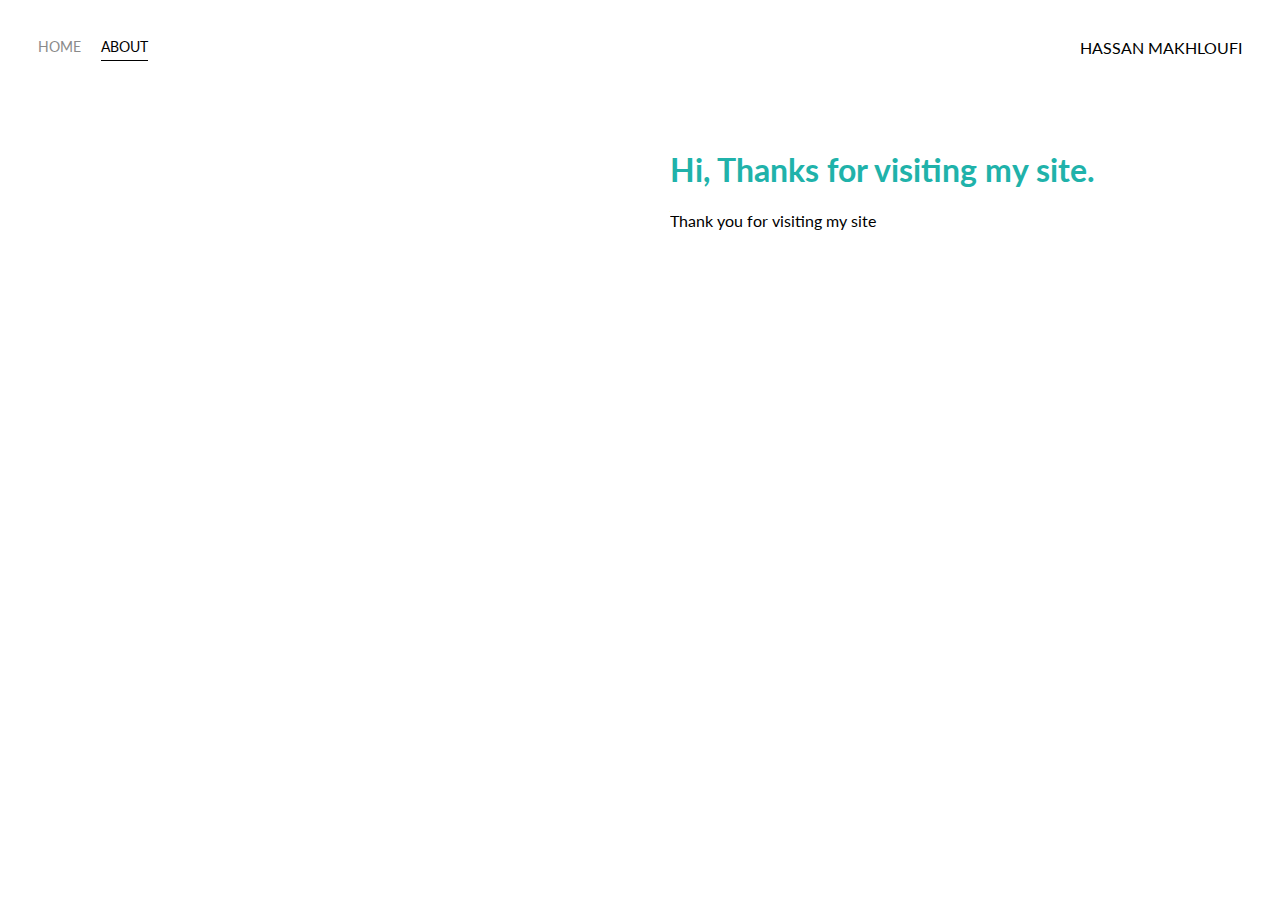
==== about.html @ 5e08dce8 "I added index.html about.html and styles.css" ====
<!DOCTYPE html>
<html lang="en">
  <head>
    <meta charset="UTF-8" />
    <title>About</title>
    <link href="https://fonts.googleapis.com/css2?family=Lato:wght@300&display=swap" rel="stylesheet">    <link rel="stylesheet" href="styles.css" />
  </head>
  <body>
    <div class="container">
      <div class="nav-wrapper">
        <div class="left-side">
          <div class="nav-link-wrapper">
            <a href="index.html">Home</a>
          </div>

          <div class="nav-link-wrapper active-nav-link">
            <a href="about.html">About</a>
          </div>
        </div>

        <div class="right-side">
          <div class="brand">
            <div>HASSAN MAKHLOUFI</div>
          </div>
        </div>
      </div>
      <div class="content-wrapper">
        <div class="two-column-wrapper">
          <div class="profile-img-wrapper">
            <img src="images/profile.jpg" alt="">
          </div>
          <div class="profile-content-wrapper">
            <h1>Hi, Thanks for visiting my site.</h1>
            <p>Thank you for visiting my site</p>
          </div>
        </div>
      </div>
      </div>
    </div>
  </body>
</html>
---- styles.css ----
/*@import url('https://fonts.googleapis.com/css2?family=Lato:wght@700&display=swap');*/


/* Master Styles */

body {
    margin: 0px;
    font-family: 'Lato', sans-serif;
  }
  
  .container {
    display: grid;
    grid-template-columns: 1fr;
  }
  
  /* Nav Styles */
  .nav-wrapper {
    display: flex;
    justify-content: space-between;
    padding: 38px;
  }
  
  .left-side {
    display: flex;
  }
  
  .nav-wrapper > .left-side > div {
    margin-right: 20px;
    font-size: 0.9em;
    text-transform: uppercase;
  }
  
  .nav-link-wrapper {
    height: 22px;
    border-bottom: 1px solid transparent;
    transition: border-bottom 0.5s;
  }
  
  .nav-link-wrapper a {
    color: #8a8a8a;
    text-decoration: none;
    transition: color 0.5s;
  }
  
  .nav-link-wrapper:hover {
    border-bottom: 1px solid black;
  }
  
  .nav-link-wrapper a:hover {
    color: black;
  }
  
  .active-nav-link {
    border-bottom: 1px solid black;
  }
  
  .active-nav-link a {
    color: black !important;
  }
  
  
  /* Portfolio Styles */
  
  .portfolio-items-wrapper {
    display: grid;
    grid-template-columns: 1fr 1fr 1fr;
  }
  
  .portfolio-item-wrapper {
    position: relative;
  }
  
  .portfolio-img-background {
    height: 350px;
    width: 100%;
    background-size: cover;
    background-position: center;
    background-repeat: no-repeat;
  }
  
  .img-text-wrapper {
    position: absolute;
    top: 0;
    display: flex;
    flex-direction: column;
    justify-content: center;
    align-items: center;
    height: 100%;
    text-align: center;
    padding-left: 100px;
    padding-right: 100px;
  }
  
  .logo-wrapper img {
    width: 50%;
    margin-bottom: 20px;
  }
  
  .img-text-wrapper .subtitles {
    transition: 1s;
    font-weight: 600;
    color: transparent;
  }
  
  .img-text-wrapper:hover .subtitles {
    font-weight: 600;
    color: lightgreen;
  }
  
  .img-darken {
    transition: 1s;
    filter: brightness(10%);
  }
  
  
  /* About page styles */
  .two-column-wrapper {
    display: grid;
    grid-template-columns: 1fr 1fr;
  }
  
  
  .profile-img-wrapper img {
    width: 100%;
  }
  
  .profile-content-wrapper {
    padding: 30px;
  }
  
  .profile-content-wrapper h1 {
    color: lightseagreen;
  }
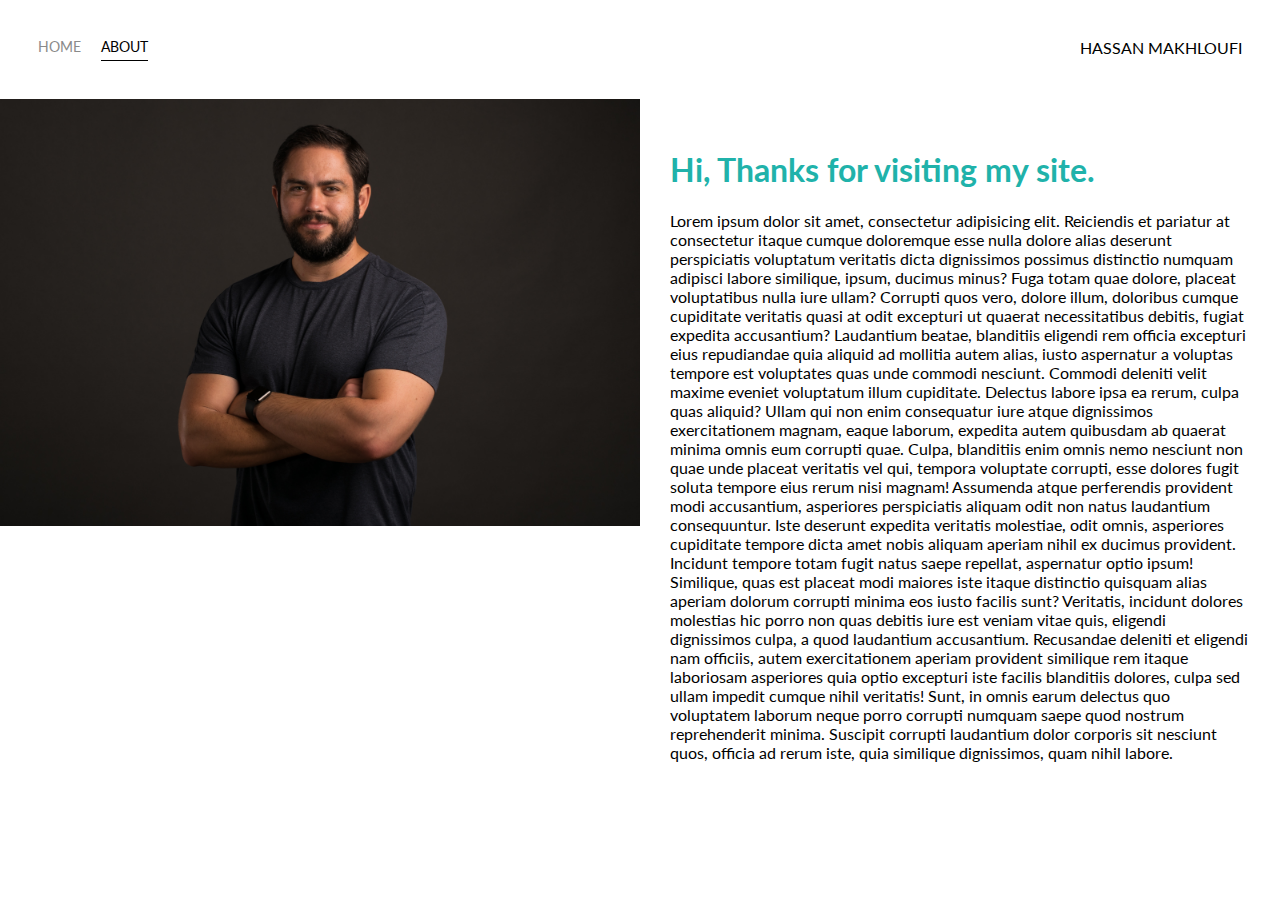
==== commit ea340caf: "I added lorem ipsum to about.html" ====
--- a/about.html
+++ b/about.html
@@ -31,7 +31,7 @@
           </div>
           <div class="profile-content-wrapper">
             <h1>Hi, Thanks for visiting my site.</h1>
-            <p>Thank you for visiting my site</p>
+            <p>Lorem ipsum dolor sit amet, consectetur adipisicing elit. Reiciendis et pariatur at consectetur itaque cumque doloremque esse nulla dolore alias deserunt perspiciatis voluptatum veritatis dicta dignissimos possimus distinctio numquam adipisci labore similique, ipsum, ducimus minus? Fuga totam quae dolore, placeat voluptatibus nulla iure ullam? Corrupti quos vero, dolore illum, doloribus cumque cupiditate veritatis quasi at odit excepturi ut quaerat necessitatibus debitis, fugiat expedita accusantium? Laudantium beatae, blanditiis eligendi rem officia excepturi eius repudiandae quia aliquid ad mollitia autem alias, iusto aspernatur a voluptas tempore est voluptates quas unde commodi nesciunt. Commodi deleniti velit maxime eveniet voluptatum illum cupiditate. Delectus labore ipsa ea rerum, culpa quas aliquid? Ullam qui non enim consequatur iure atque dignissimos exercitationem magnam, eaque laborum, expedita autem quibusdam ab quaerat minima omnis eum corrupti quae. Culpa, blanditiis enim omnis nemo nesciunt non quae unde placeat veritatis vel qui, tempora voluptate corrupti, esse dolores fugit soluta tempore eius rerum nisi magnam! Assumenda atque perferendis provident modi accusantium, asperiores perspiciatis aliquam odit non natus laudantium consequuntur. Iste deserunt expedita veritatis molestiae, odit omnis, asperiores cupiditate tempore dicta amet nobis aliquam aperiam nihil ex ducimus provident. Incidunt tempore totam fugit natus saepe repellat, aspernatur optio ipsum! Similique, quas est placeat modi maiores iste itaque distinctio quisquam alias aperiam dolorum corrupti minima eos iusto facilis sunt? Veritatis, incidunt dolores molestias hic porro non quas debitis iure est veniam vitae quis, eligendi dignissimos culpa, a quod laudantium accusantium. Recusandae deleniti et eligendi nam officiis, autem exercitationem aperiam provident similique rem itaque laboriosam asperiores quia optio excepturi iste facilis blanditiis dolores, culpa sed ullam impedit cumque nihil veritatis! Sunt, in omnis earum delectus quo voluptatem laborum neque porro corrupti numquam saepe quod nostrum reprehenderit minima. Suscipit corrupti laudantium dolor corporis sit nesciunt quos, officia ad rerum iste, quia similique dignissimos, quam nihil labore.</p>
           </div>
         </div>
       </div>
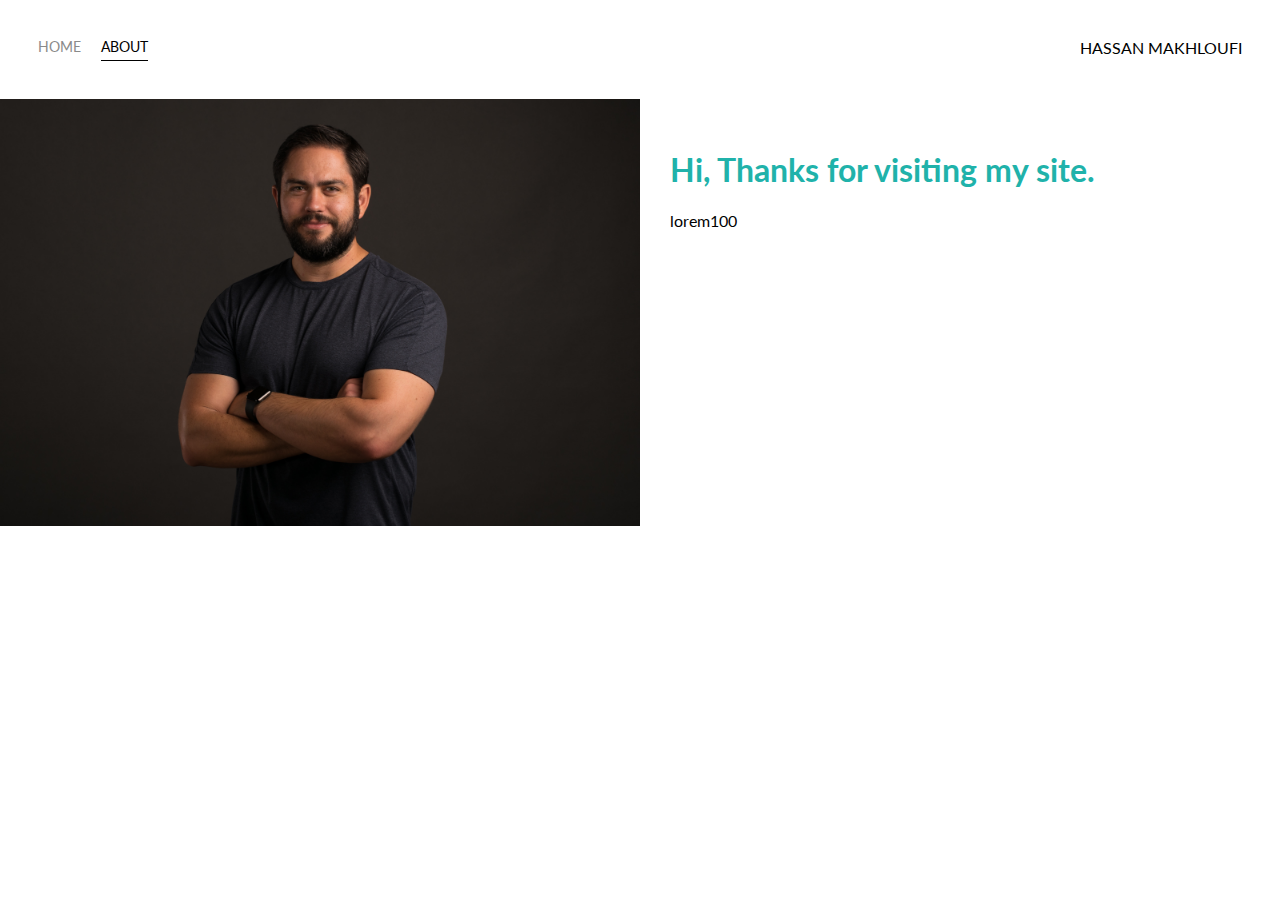
==== commit 76bd51fe: "I modified the lorem ipsum on about.html" ====
--- a/about.html
+++ b/about.html
@@ -31,7 +31,7 @@
           </div>
           <div class="profile-content-wrapper">
             <h1>Hi, Thanks for visiting my site.</h1>
-            <p>Lorem ipsum dolor sit amet, consectetur adipisicing elit. Reiciendis et pariatur at consectetur itaque cumque doloremque esse nulla dolore alias deserunt perspiciatis voluptatum veritatis dicta dignissimos possimus distinctio numquam adipisci labore similique, ipsum, ducimus minus? Fuga totam quae dolore, placeat voluptatibus nulla iure ullam? Corrupti quos vero, dolore illum, doloribus cumque cupiditate veritatis quasi at odit excepturi ut quaerat necessitatibus debitis, fugiat expedita accusantium? Laudantium beatae, blanditiis eligendi rem officia excepturi eius repudiandae quia aliquid ad mollitia autem alias, iusto aspernatur a voluptas tempore est voluptates quas unde commodi nesciunt. Commodi deleniti velit maxime eveniet voluptatum illum cupiditate. Delectus labore ipsa ea rerum, culpa quas aliquid? Ullam qui non enim consequatur iure atque dignissimos exercitationem magnam, eaque laborum, expedita autem quibusdam ab quaerat minima omnis eum corrupti quae. Culpa, blanditiis enim omnis nemo nesciunt non quae unde placeat veritatis vel qui, tempora voluptate corrupti, esse dolores fugit soluta tempore eius rerum nisi magnam! Assumenda atque perferendis provident modi accusantium, asperiores perspiciatis aliquam odit non natus laudantium consequuntur. Iste deserunt expedita veritatis molestiae, odit omnis, asperiores cupiditate tempore dicta amet nobis aliquam aperiam nihil ex ducimus provident. Incidunt tempore totam fugit natus saepe repellat, aspernatur optio ipsum! Similique, quas est placeat modi maiores iste itaque distinctio quisquam alias aperiam dolorum corrupti minima eos iusto facilis sunt? Veritatis, incidunt dolores molestias hic porro non quas debitis iure est veniam vitae quis, eligendi dignissimos culpa, a quod laudantium accusantium. Recusandae deleniti et eligendi nam officiis, autem exercitationem aperiam provident similique rem itaque laboriosam asperiores quia optio excepturi iste facilis blanditiis dolores, culpa sed ullam impedit cumque nihil veritatis! Sunt, in omnis earum delectus quo voluptatem laborum neque porro corrupti numquam saepe quod nostrum reprehenderit minima. Suscipit corrupti laudantium dolor corporis sit nesciunt quos, officia ad rerum iste, quia similique dignissimos, quam nihil labore.</p>
+            <p>lorem100</p>
           </div>
         </div>
       </div>
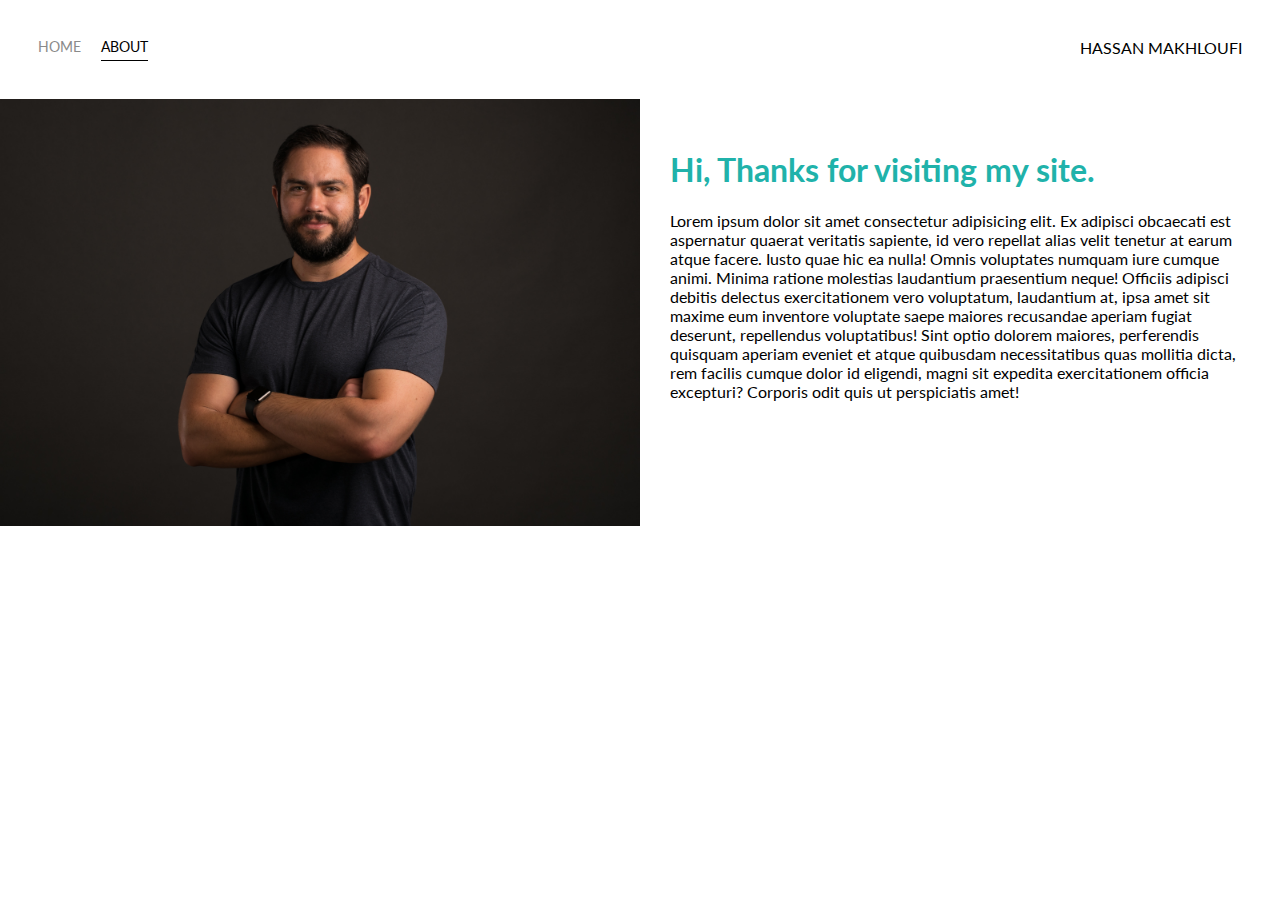
==== commit 862311ed: "I modified the lorem ipsum" ====
--- a/about.html
+++ b/about.html
@@ -31,7 +31,7 @@
           </div>
           <div class="profile-content-wrapper">
             <h1>Hi, Thanks for visiting my site.</h1>
-            <p>lorem100</p>
+            <p>Lorem ipsum dolor sit amet consectetur adipisicing elit. Ex adipisci obcaecati est aspernatur quaerat veritatis sapiente, id vero repellat alias velit tenetur at earum atque facere. Iusto quae hic ea nulla! Omnis voluptates numquam iure cumque animi. Minima ratione molestias laudantium praesentium neque! Officiis adipisci debitis delectus exercitationem vero voluptatum, laudantium at, ipsa amet sit maxime eum inventore voluptate saepe maiores recusandae aperiam fugiat deserunt, repellendus voluptatibus! Sint optio dolorem maiores, perferendis quisquam aperiam eveniet et atque quibusdam necessitatibus quas mollitia dicta, rem facilis cumque dolor id eligendi, magni sit expedita exercitationem officia excepturi? Corporis odit quis ut perspiciatis amet!</p>
           </div>
         </div>
       </div>
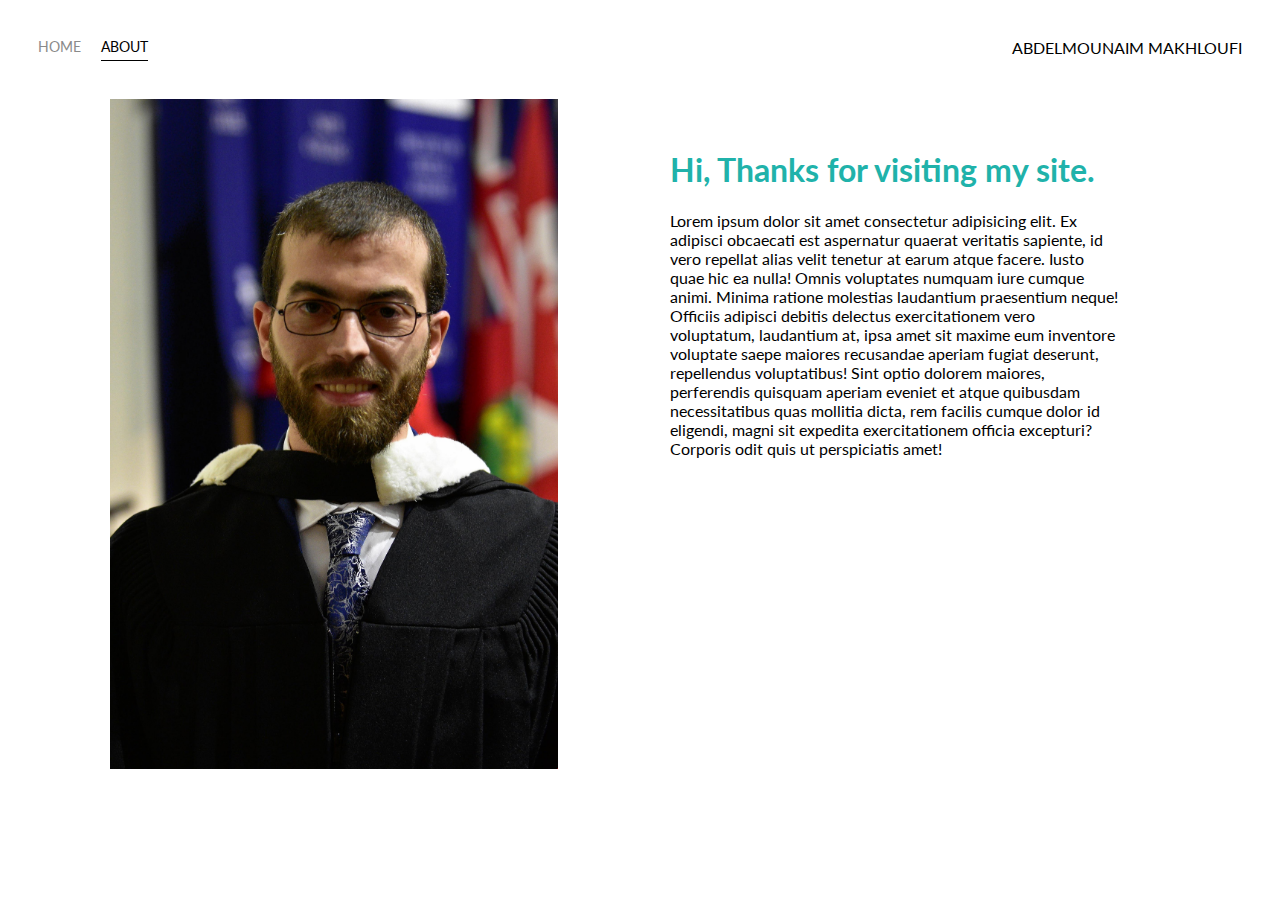
==== commit 8eddaa1a: "changed the paragraphs" ====
--- a/about.html
+++ b/about.html
@@ -20,7 +20,7 @@
 
         <div class="right-side">
           <div class="brand">
-            <div>HASSAN MAKHLOUFI</div>
+            <div>ABDELMOUNAIM MAKHLOUFI</div>
           </div>
         </div>
       </div>
--- a/styles.css
+++ b/styles.css
@@ -1,133 +1,131 @@
 /*@import url('https://fonts.googleapis.com/css2?family=Lato:wght@700&display=swap');*/
-
 
 /* Master Styles */
 
 body {
-    margin: 0px;
-    font-family: 'Lato', sans-serif;
-  }
-  
-  .container {
-    display: grid;
-    grid-template-columns: 1fr;
-  }
-  
-  /* Nav Styles */
-  .nav-wrapper {
-    display: flex;
-    justify-content: space-between;
-    padding: 38px;
-  }
-  
-  .left-side {
-    display: flex;
-  }
-  
-  .nav-wrapper > .left-side > div {
-    margin-right: 20px;
-    font-size: 0.9em;
-    text-transform: uppercase;
-  }
-  
-  .nav-link-wrapper {
-    height: 22px;
-    border-bottom: 1px solid transparent;
-    transition: border-bottom 0.5s;
-  }
-  
-  .nav-link-wrapper a {
-    color: #8a8a8a;
-    text-decoration: none;
-    transition: color 0.5s;
-  }
-  
-  .nav-link-wrapper:hover {
-    border-bottom: 1px solid black;
-  }
-  
-  .nav-link-wrapper a:hover {
-    color: black;
-  }
-  
-  .active-nav-link {
-    border-bottom: 1px solid black;
-  }
-  
-  .active-nav-link a {
-    color: black !important;
-  }
-  
-  
-  /* Portfolio Styles */
-  
-  .portfolio-items-wrapper {
-    display: grid;
-    grid-template-columns: 1fr 1fr 1fr;
-  }
-  
-  .portfolio-item-wrapper {
-    position: relative;
-  }
-  
-  .portfolio-img-background {
-    height: 350px;
-    width: 100%;
-    background-size: cover;
-    background-position: center;
-    background-repeat: no-repeat;
-  }
-  
-  .img-text-wrapper {
-    position: absolute;
-    top: 0;
-    display: flex;
-    flex-direction: column;
-    justify-content: center;
-    align-items: center;
-    height: 100%;
-    text-align: center;
-    padding-left: 100px;
-    padding-right: 100px;
-  }
-  
-  .logo-wrapper img {
-    width: 50%;
-    margin-bottom: 20px;
-  }
-  
-  .img-text-wrapper .subtitles {
-    transition: 1s;
-    font-weight: 600;
-    color: transparent;
-  }
-  
-  .img-text-wrapper:hover .subtitles {
-    font-weight: 600;
-    color: lightgreen;
-  }
-  
-  .img-darken {
-    transition: 1s;
-    filter: brightness(10%);
-  }
-  
-  
-  /* About page styles */
-  .two-column-wrapper {
-    display: grid;
-    grid-template-columns: 1fr 1fr;
-  }
-  
-  
-  .profile-img-wrapper img {
-    width: 100%;
-  }
-  
-  .profile-content-wrapper {
-    padding: 30px;
-  }
-  
-  .profile-content-wrapper h1 {
-    color: lightseagreen;
-  }+  margin: 0px;
+  font-family: "Lato", sans-serif;
+}
+
+.container {
+  display: grid;
+  grid-template-columns: 1fr;
+}
+
+/* Nav Styles */
+.nav-wrapper {
+  display: flex;
+  justify-content: space-between;
+  padding: 38px;
+}
+
+.left-side {
+  display: flex;
+}
+
+.nav-wrapper > .left-side > div {
+  margin-right: 20px;
+  font-size: 0.9em;
+  text-transform: uppercase;
+}
+
+.nav-link-wrapper {
+  height: 22px;
+  border-bottom: 1px solid transparent;
+  transition: border-bottom 0.5s;
+}
+
+.nav-link-wrapper a {
+  color: #8a8a8a;
+  text-decoration: none;
+  transition: color 0.5s;
+}
+
+.nav-link-wrapper:hover {
+  border-bottom: 1px solid black;
+}
+
+.nav-link-wrapper a:hover {
+  color: black;
+}
+
+.active-nav-link {
+  border-bottom: 1px solid black;
+}
+
+.active-nav-link a {
+  color: black !important;
+}
+
+/* Portfolio Styles */
+
+.portfolio-items-wrapper {
+  display: grid;
+  grid-template-columns: 1fr 1fr 1fr;
+}
+
+.portfolio-item-wrapper {
+  position: relative;
+}
+
+.portfolio-img-background {
+  height: 350px;
+  width: 100%;
+  background-size: cover;
+  background-position: center;
+  background-repeat: no-repeat;
+}
+
+.img-text-wrapper {
+  position: absolute;
+  top: 0;
+  display: flex;
+  flex-direction: column;
+  justify-content: center;
+  align-items: center;
+  height: 100%;
+  text-align: center;
+  padding-left: 100px;
+  padding-right: 100px;
+}
+
+.logo-wrapper img {
+  width: 50%;
+  margin-bottom: 20px;
+}
+
+.img-text-wrapper .subtitles {
+  transition: 1s;
+  font-weight: 600;
+  color: transparent;
+}
+
+.img-text-wrapper:hover .subtitles {
+  font-weight: 600;
+  color: lightgreen;
+}
+
+.img-darken {
+  transition: 1s;
+  filter: brightness(10%);
+}
+
+/* About page styles */
+.two-column-wrapper {
+  display: grid;
+  grid-template-columns: 1fr 1fr;
+}
+
+.profile-img-wrapper img {
+  width: 70%;
+  margin-left: 110px;
+}
+
+.profile-content-wrapper {
+  padding: 30px;
+  width: 70%;
+}
+
+.profile-content-wrapper h1 {
+  color: lightseagreen;
+}
